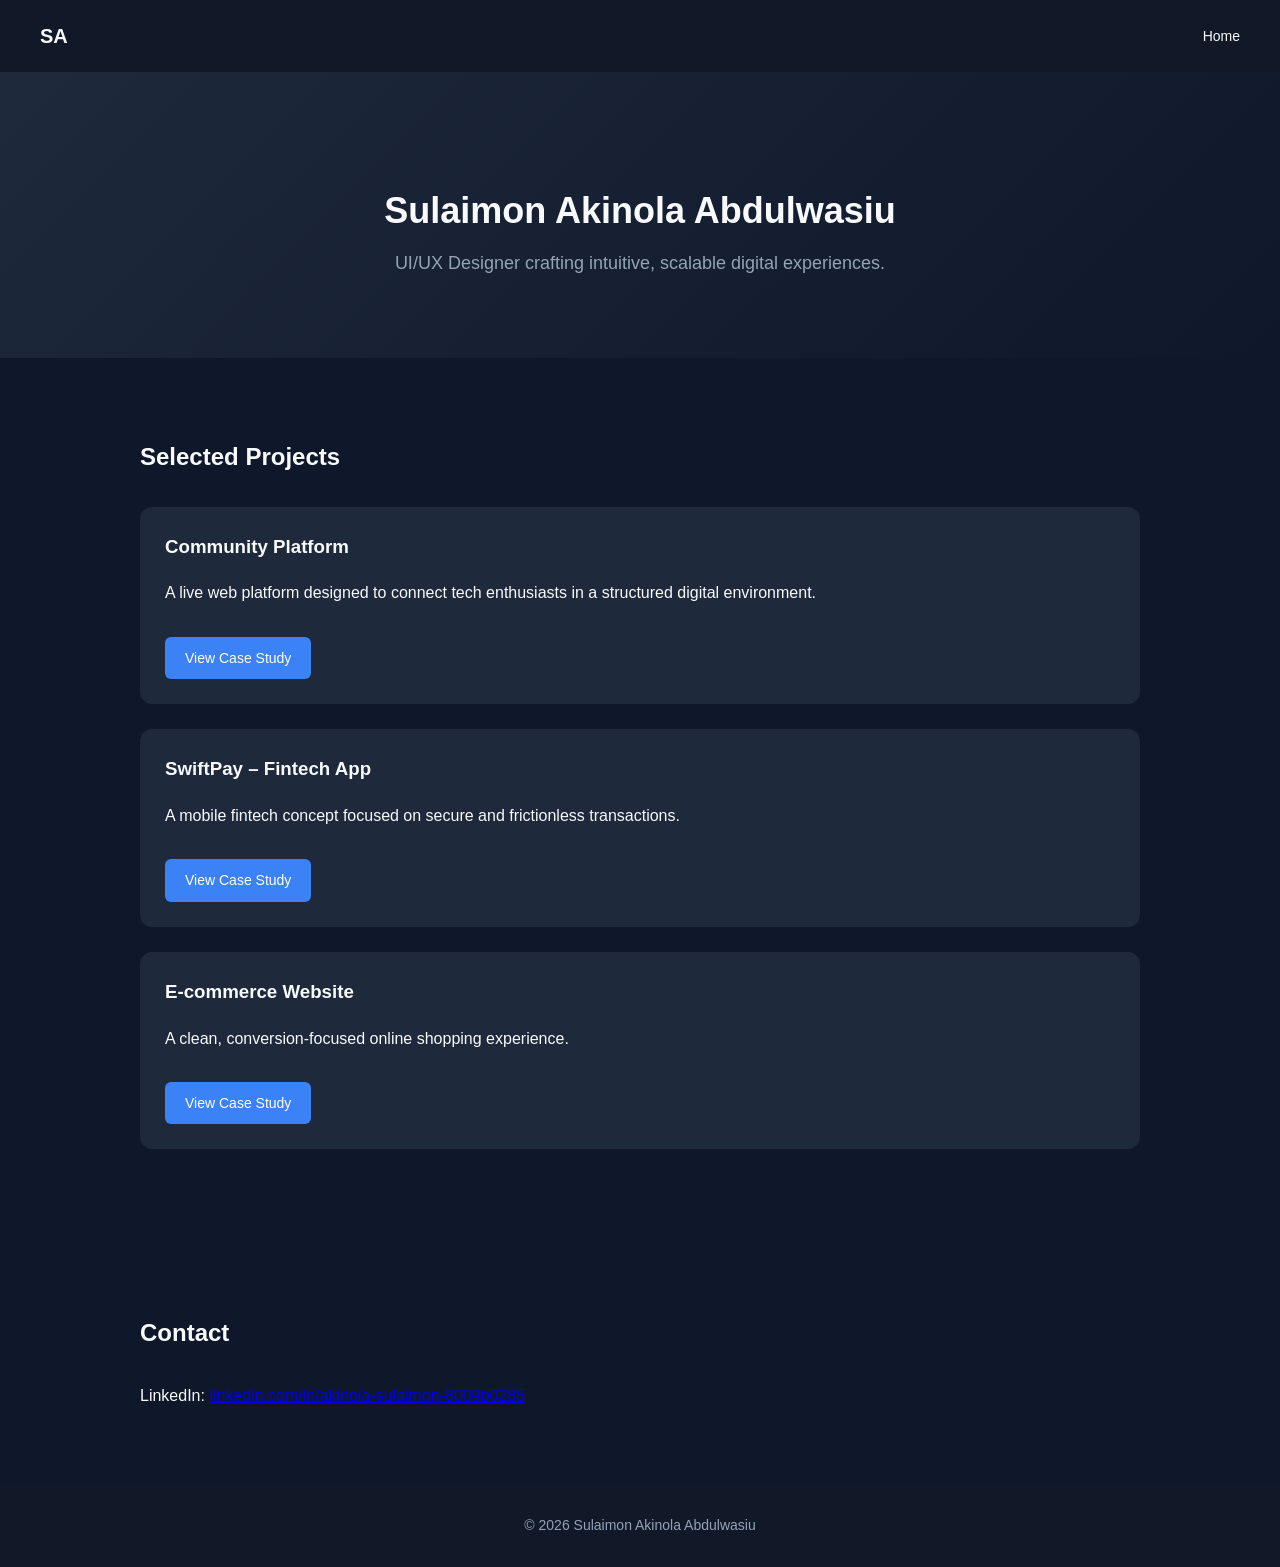
==== index.html @ 7f49d0d1 "Create index.html" ====
<!DOCTYPE html>
<html lang="en">
<head>
  <meta charset="UTF-8">
  <title>Sulaimon Akinola Abdulwasiu | UI/UX Designer</title>
  <meta name="viewport" content="width=device-width, initial-scale=1.0">
  <link rel="stylesheet" href="style.css">
</head>
<body>

<header class="nav">
  <div class="logo">SA</div>
  <nav>
    <a href="index.html">Home</a>
  </nav>
</header>

<section class="hero">
  <h1>Sulaimon Akinola Abdulwasiu</h1>
  <p class="subtitle">
    UI/UX Designer crafting intuitive, scalable digital experiences.
  </p>
</section>

<section class="section">
  <h2>Selected Projects</h2>

  <div class="project-card">
    <h3>Community Platform</h3>
    <p>
      A live web platform designed to connect tech enthusiasts in a structured digital environment.
    </p>
    <a href="community.html" class="button">View Case Study</a>
  </div>

  <div class="project-card">
    <h3>SwiftPay – Fintech App</h3>
    <p>
      A mobile fintech concept focused on secure and frictionless transactions.
    </p>
    <a href="swiftpay.html" class="button">View Case Study</a>
  </div>

  <div class="project-card">
    <h3>E-commerce Website</h3>
    <p>
      A clean, conversion-focused online shopping experience.
    </p>
    <a href="ecommerce.html" class="button">View Case Study</a>
  </div>

</section>

<section class="section">
  <h2>Contact</h2>
  <p>
    LinkedIn:
    <a href="http://linkedin.com/in/akinola-sulaimon-8009b0285" target="_blank">
      linkedin.com/in/akinola-sulaimon-8009b0285
    </a>
  </p>
</section>

<footer class="footer">
  © 2026 Sulaimon Akinola Abdulwasiu
</footer>

</body>
</html>
---- style.css ----
body {
  margin: 0;
  font-family: -apple-system, BlinkMacSystemFont, "Segoe UI", Roboto, sans-serif;
  background-color: #0f172a;
  color: #f8fafc;
  line-height: 1.6;
}

.nav {
  display: flex;
  justify-content: space-between;
  align-items: center;
  padding: 20px 40px;
  background: #111827;
}

.logo {
  font-weight: bold;
  font-size: 20px;
}

.nav a {
  color: #f8fafc;
  text-decoration: none;
  margin-left: 20px;
  font-size: 14px;
}

.hero {
  padding: 80px 20px;
  text-align: center;
  background: linear-gradient(135deg, #1e293b, #0f172a);
}

.hero h1 {
  font-size: 36px;
  margin-bottom: 10px;
}

.subtitle {
  font-size: 18px;
  color: #94a3b8;
  max-width: 600px;
  margin: 0 auto;
}

.section {
  padding: 60px 20px;
  max-width: 1000px;
  margin: 0 auto;
}

.section h2 {
  margin-bottom: 30px;
  font-size: 24px;
}

.project-card {
  background: #1e293b;
  padding: 25px;
  margin-bottom: 25px;
  border-radius: 12px;
  transition: transform 0.2s ease;
}

.project-card:hover {
  transform: translateY(-5px);
}

.project-card h3 {
  margin-top: 0;
}

.button {
  display: inline-block;
  margin-top: 15px;
  padding: 10px 20px;
  background: #3b82f6;
  color: white;
  text-decoration: none;
  border-radius: 6px;
  font-size: 14px;
}

.button:hover {
  background: #2563eb;
}

.case-content {
  max-width: 900px;
  margin: 60px auto;
  padding: 0 20px;
}

.case-content h2 {
  margin-top: 40px;
}

.case-content img {
  width: 100%;
  margin-top: 20px;
  border-radius: 10px;
}

.footer {
  text-align: center;
  padding: 30px;
  background: #111827;
  font-size: 14px;
  color: #94a3b8;
}
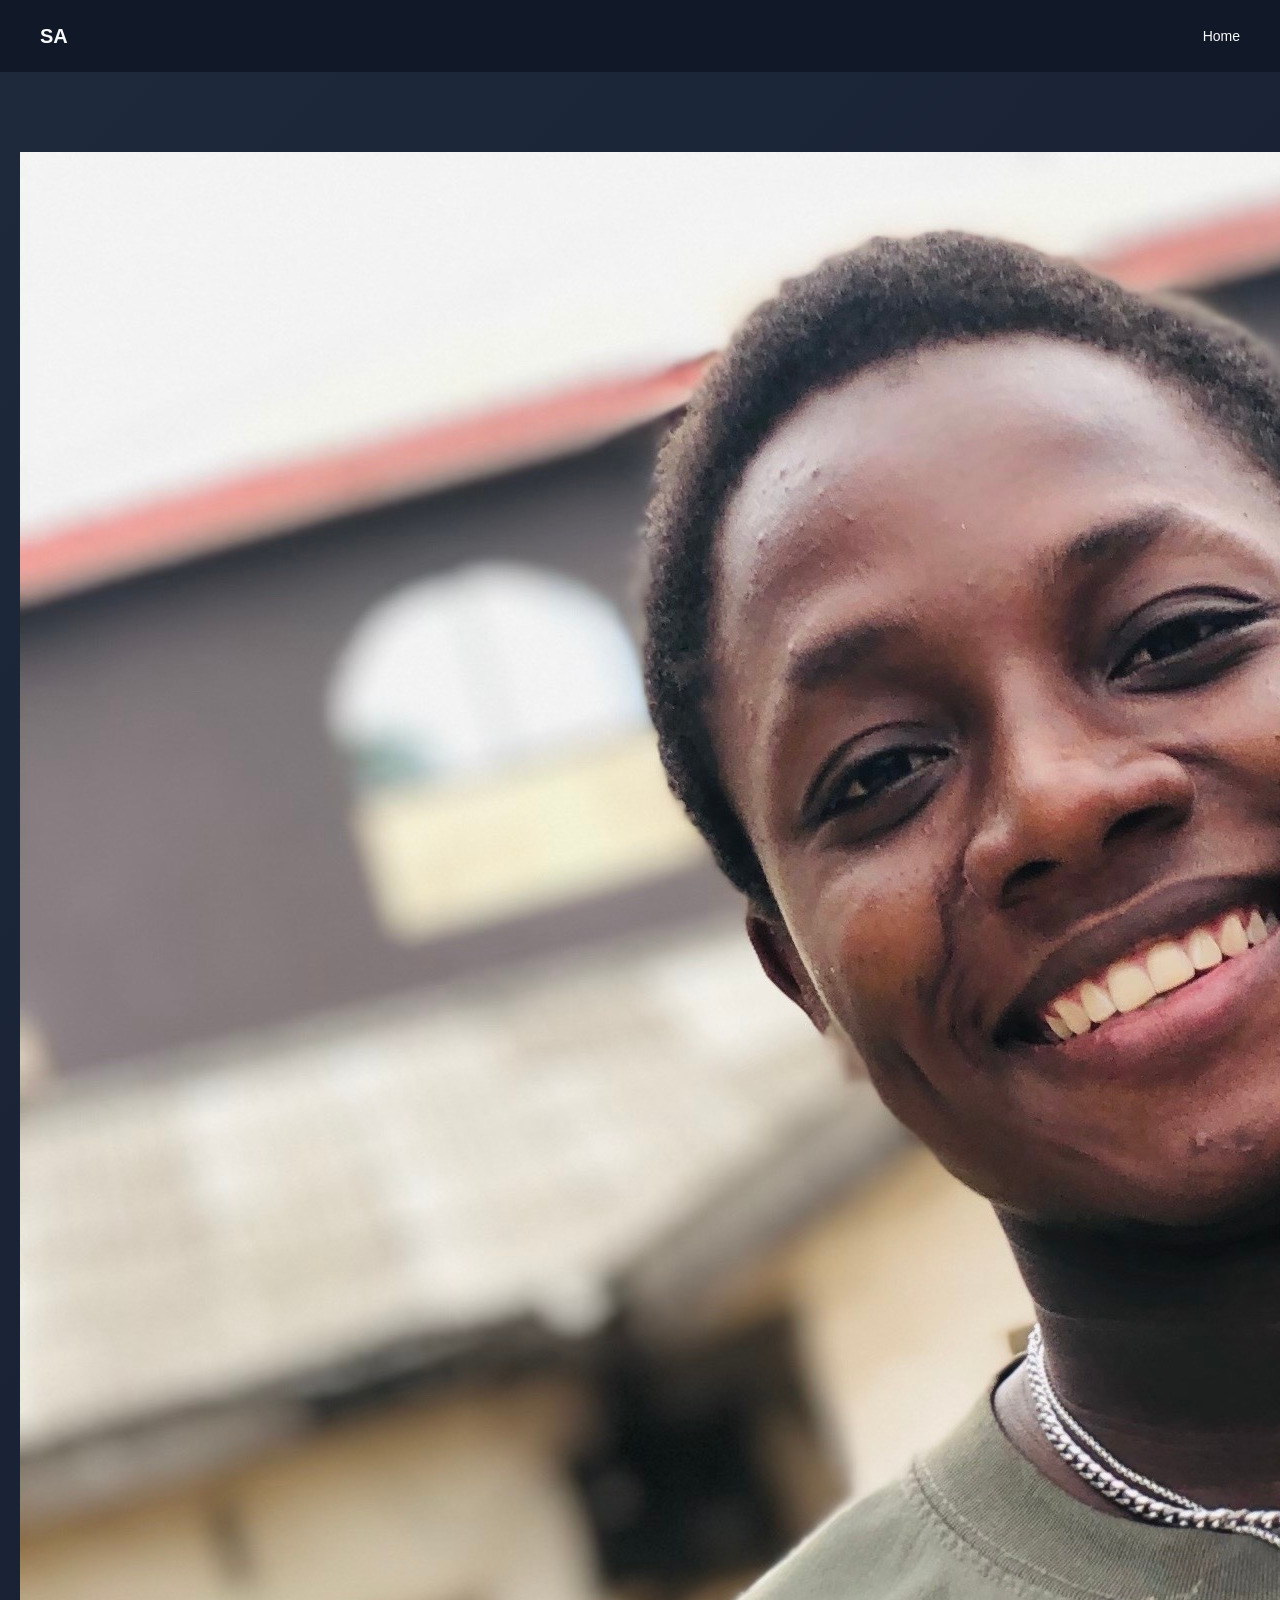
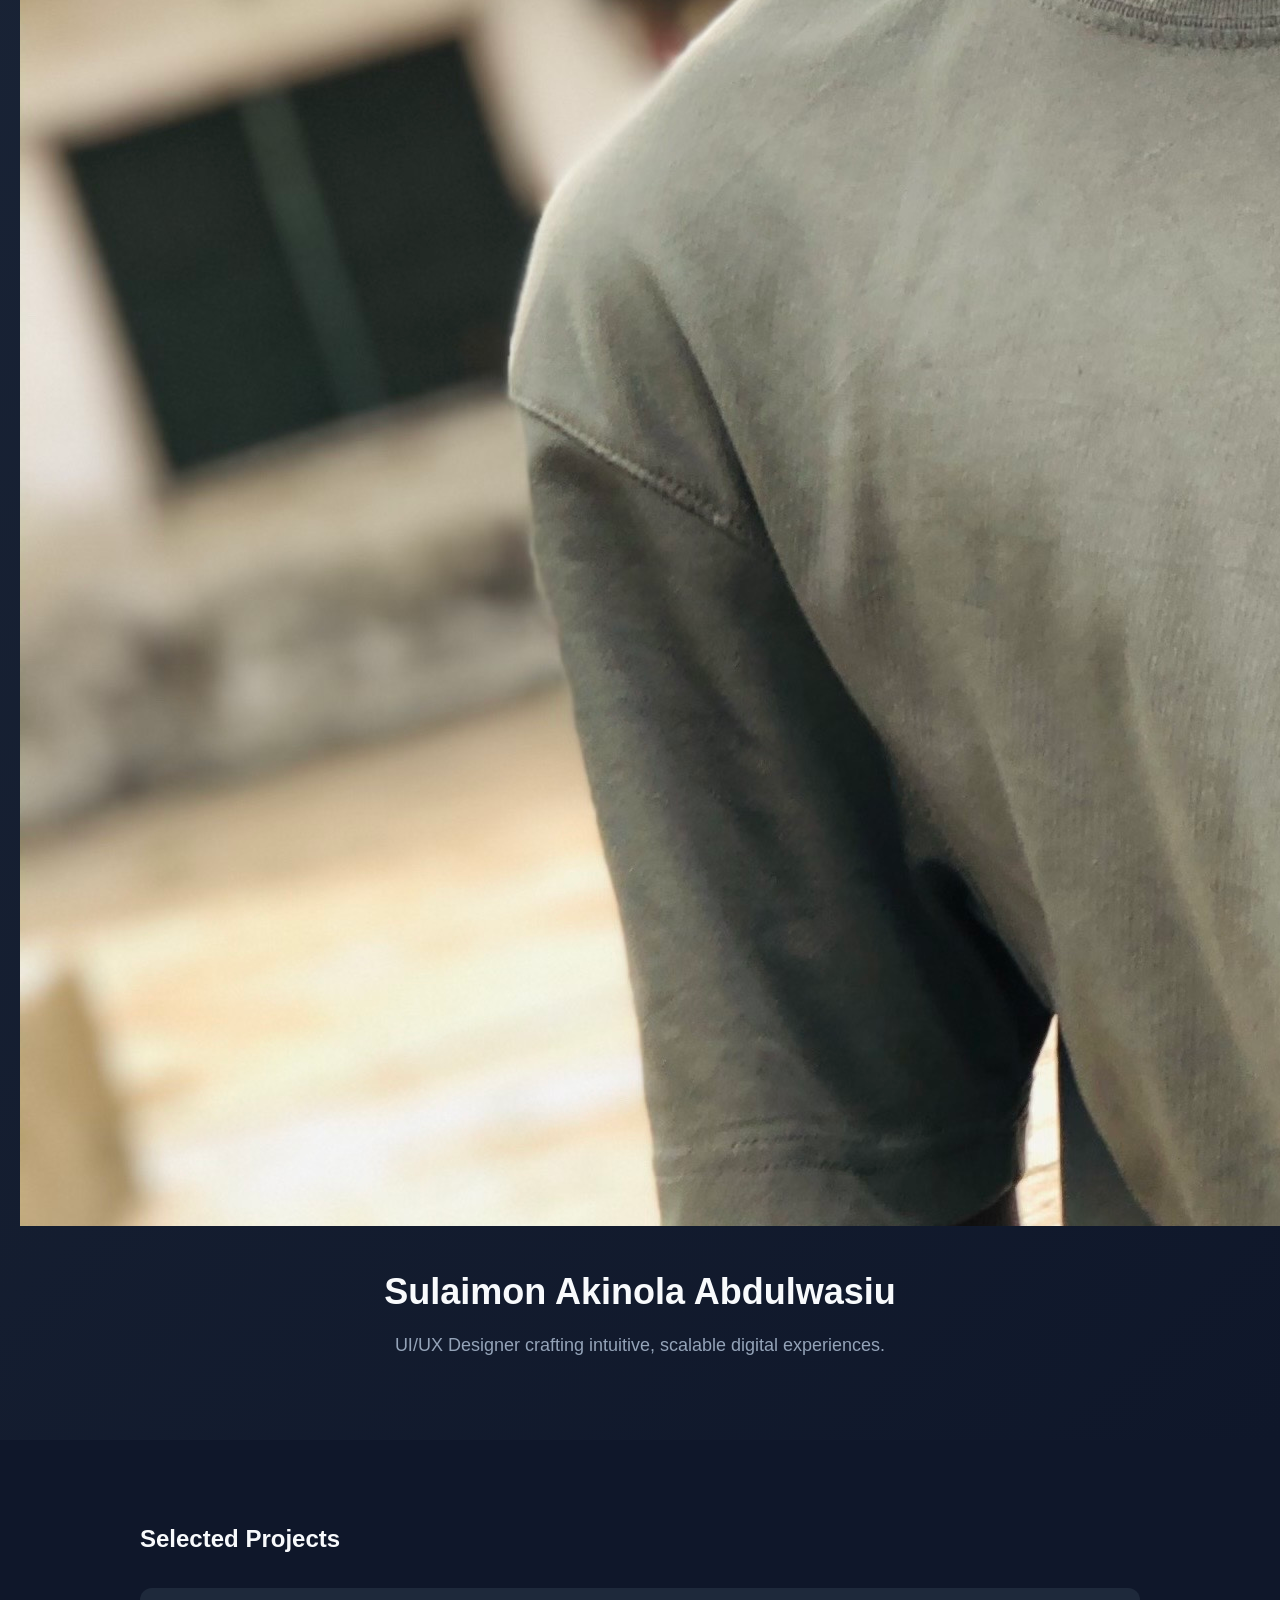
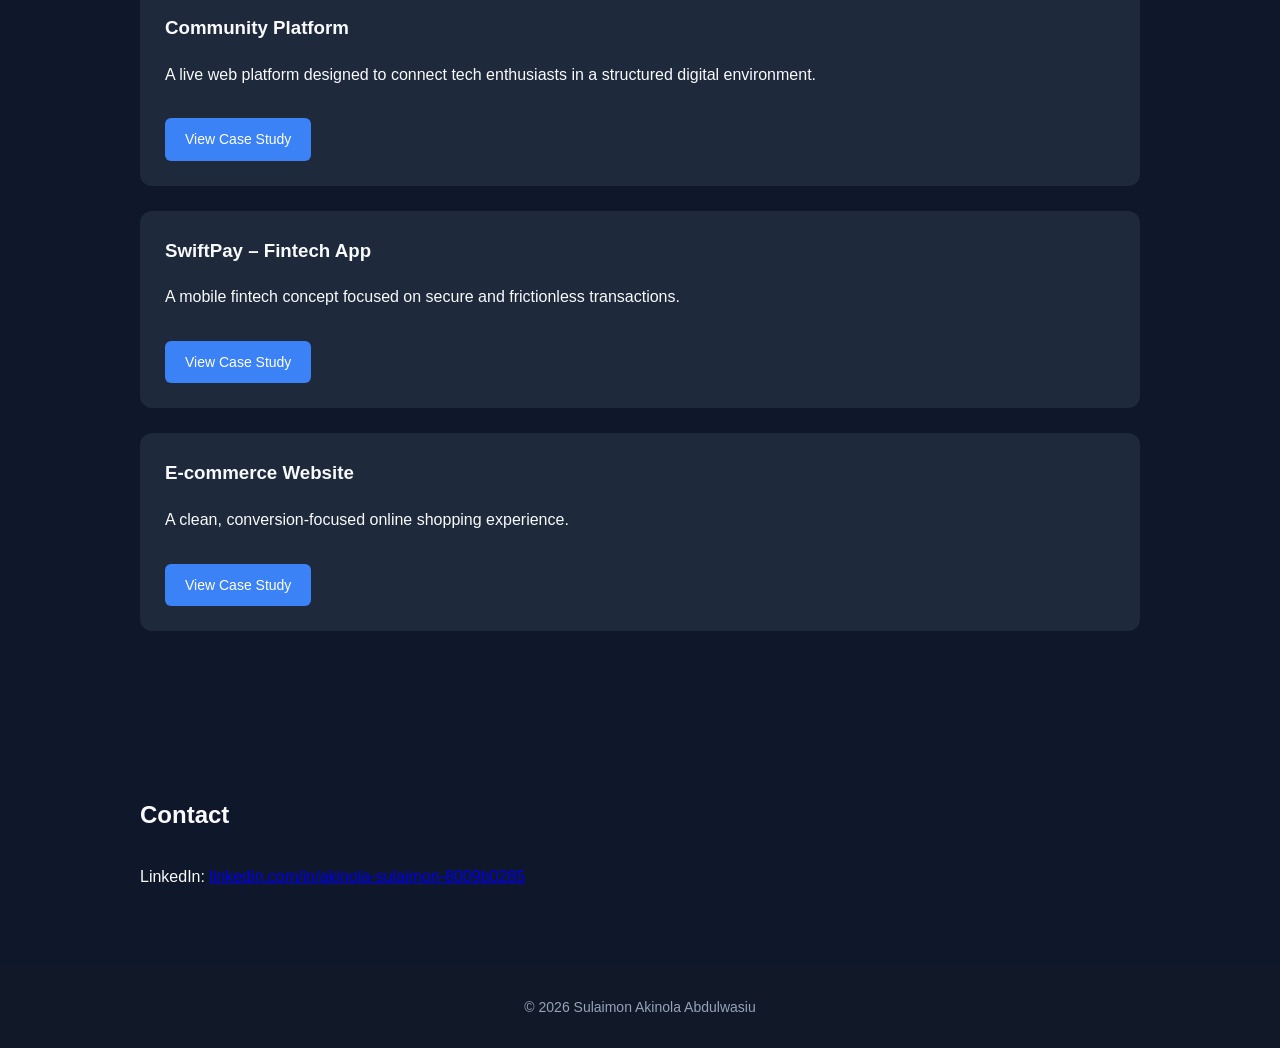
==== commit 0c5d574e: "Update index.html" ====
--- a/index.html
+++ b/index.html
@@ -16,6 +16,7 @@
 </header>
 
 <section class="hero">
+  <img src="profile.JPG" alt="Sulaimon Akinola Abdulwasiu" class="profile-pic">
   <h1>Sulaimon Akinola Abdulwasiu</h1>
   <p class="subtitle">
     UI/UX Designer crafting intuitive, scalable digital experiences.
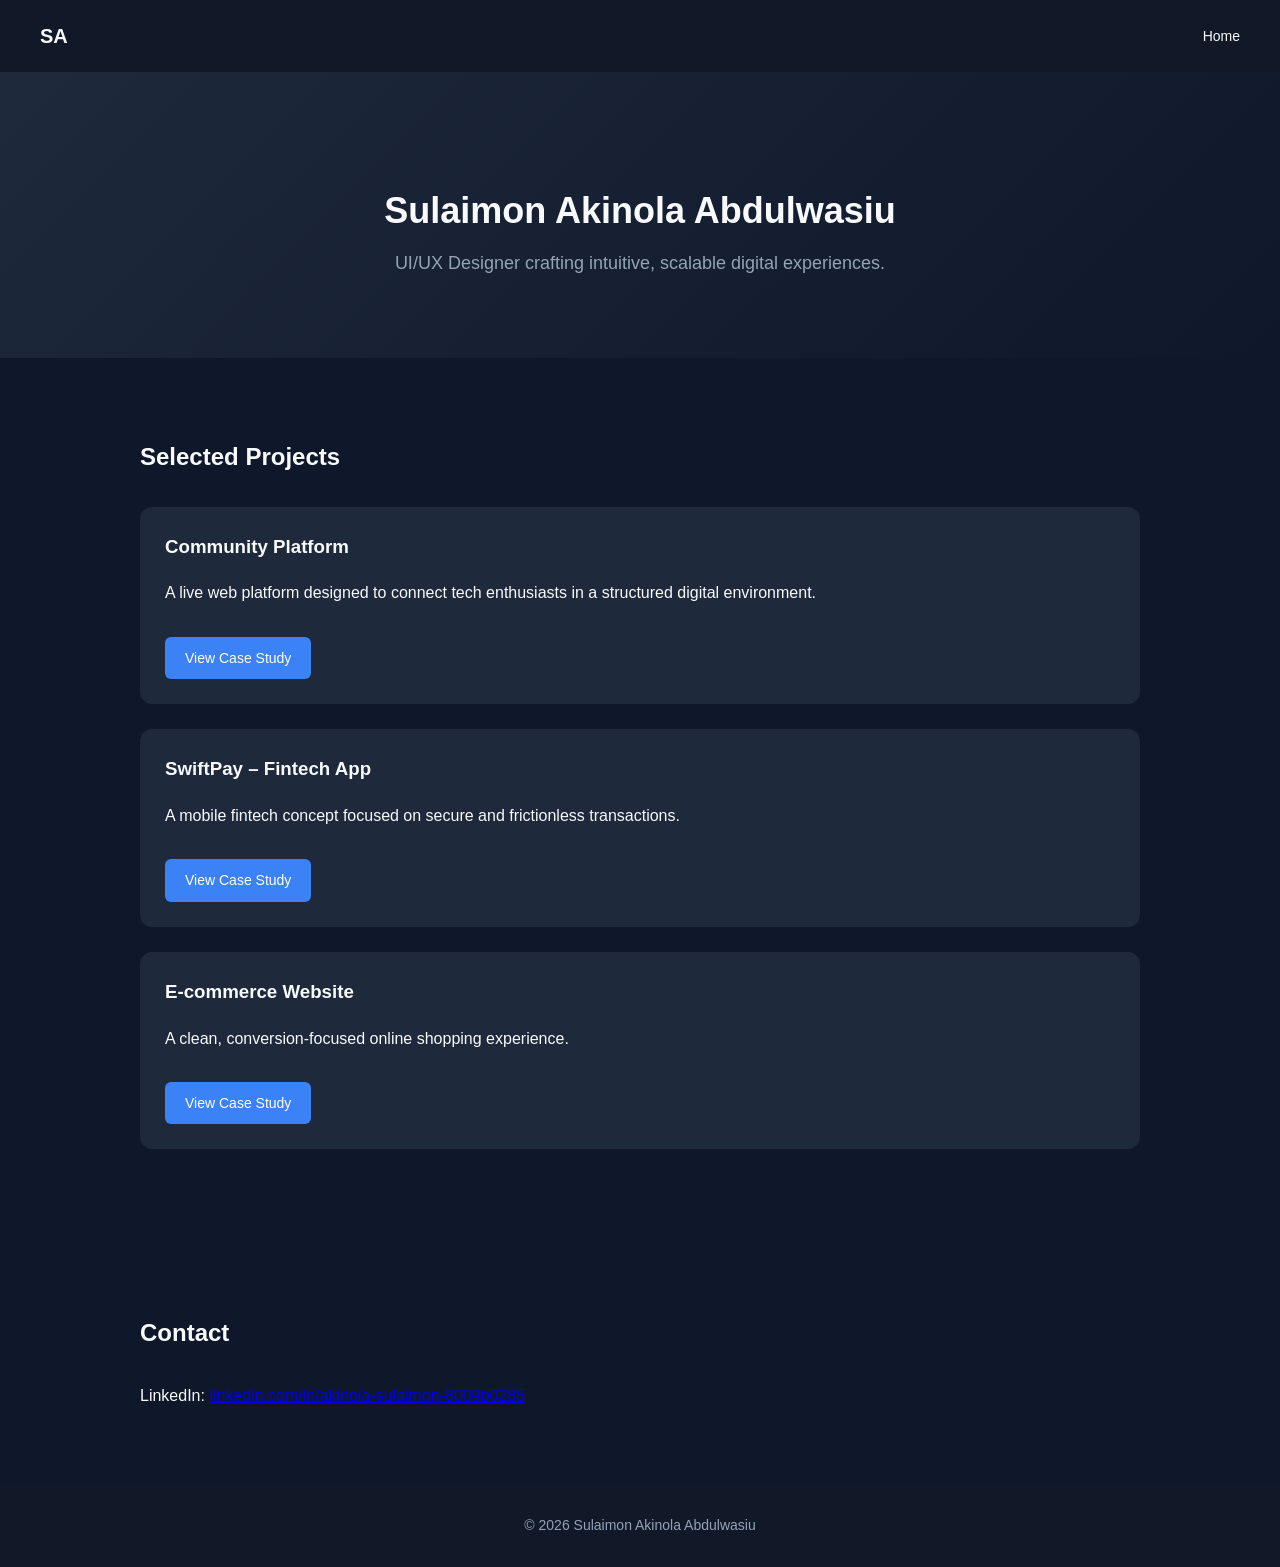
==== commit 1f5301a9: "Update index.html" ====
--- a/index.html
+++ b/index.html
@@ -16,7 +16,6 @@
 </header>
 
 <section class="hero">
-  <img src="profile.JPG" alt="Sulaimon Akinola Abdulwasiu" class="profile-pic">
   <h1>Sulaimon Akinola Abdulwasiu</h1>
   <p class="subtitle">
     UI/UX Designer crafting intuitive, scalable digital experiences.
